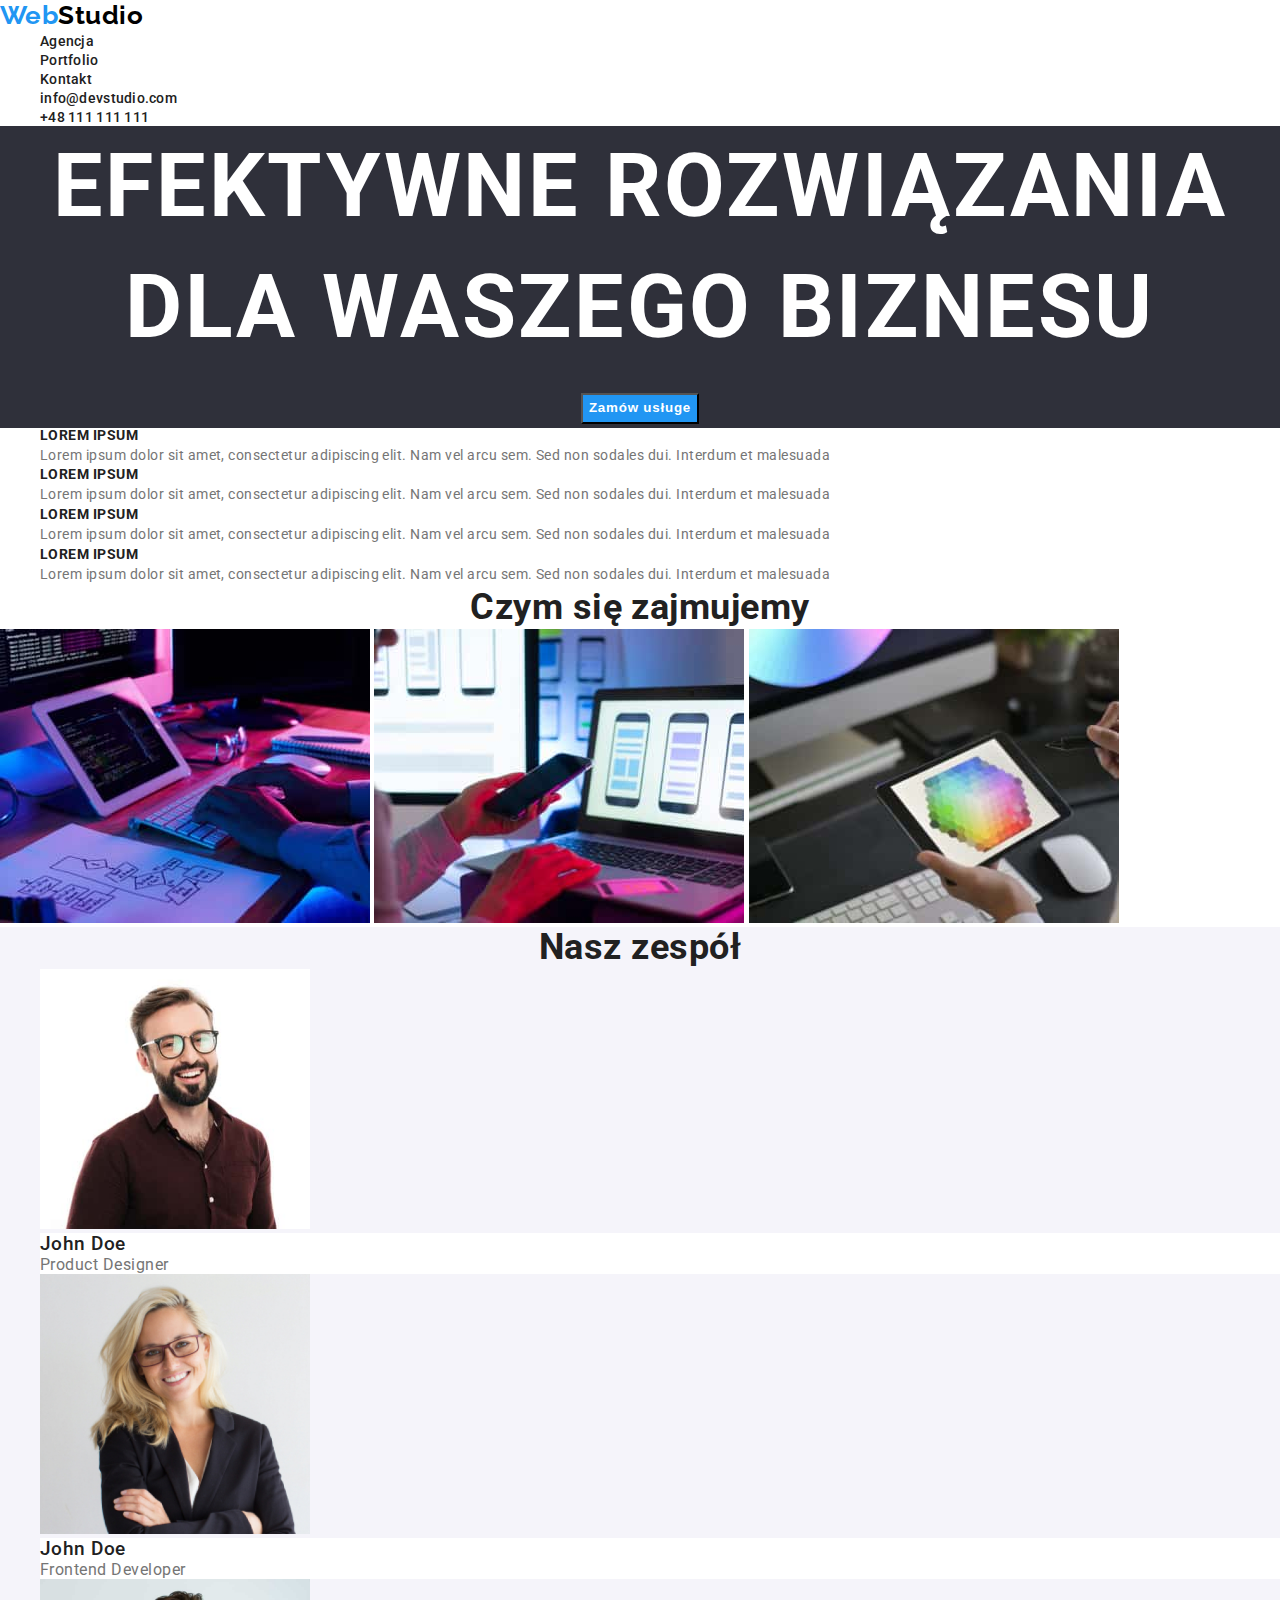
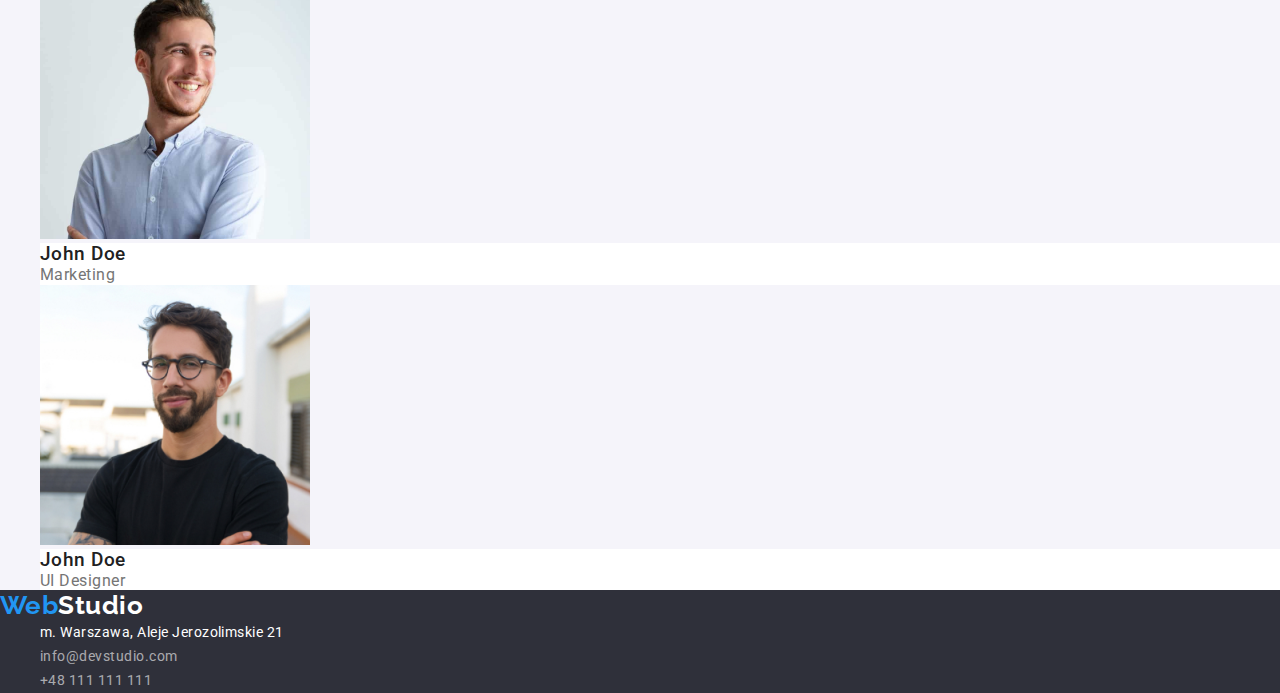
==== index.html @ 0bea3183 "e" ====
<!DOCTYPE html>
<html lang="pl">
  <head>
    <meta charset="UTF-8" />
    <meta http-equiv="X-UA-Compatible" content="IE=edge" />
    <meta name="viewport" content="width=device-width, initial-scale=1.0" />
    <link rel="preconnect" href="https://fonts.googleapis.com" />
    <link rel="preconnect" href="https://fonts.gstatic.com" crossorigin />
    <link
      href="https://fonts.googleapis.com/css2?family=Raleway:wght@700&family=Roboto:wght@400;500;700;900&display=swap"
      rel="stylesheet"
    />
    <link href="./css/styles.css" rel="stylesheet" />
    <title>WebStudio</title>
  </head>
  <body>
    <header>
      <nav>
        <a class="logo" href="./index.html">
          Web<span class="navigation_logo">Studio</span></a
        >
        <ul>
          <li>
            <a class="navigation-secondary" href="./index.html">Agencja</a>
          </li>
          <li>
            <a class="navigation-secondary" href="./portfolio.html"
              >Portfolio</a
            >
          </li>
          <li>
            <a class="navigation-secondary" href="#">Kontakt</a>
          </li>
        </ul>
      </nav>
      <ul>
        <li>
          <a
            class="navigation-secondary nav-sec_color"
            href="mailto:info@devstudio.com"
            >info@devstudio.com
          </a>
        </li>
        <li>
          <a class="navigation-secondary nav-sec_color" href="tel:+48111111111"
            >+48 111 111 111</a
          >
        </li>
      </ul>
    </header>
    <main>
      <section class="main-primary">
        <h1>EFEKTYWNE ROZWIĄZANIA DLA WASZEGO BIZNESU</h1>
        <button class="pointer" type="button">Zamów usługe</button>
      </section>
      <!--lorem-->
      <section>
        <ul>
          <li>
            <h3 class="section_lorem">LOREM IPSUM</h3>
            <p class="sectiom_lorem_p">
              Lorem ipsum dolor sit amet, consectetur adipiscing elit. Nam vel
              arcu sem. Sed non sodales dui. Interdum et malesuada
            </p>
          </li>
          <li>
            <h3 class="section_lorem">LOREM IPSUM</h3>
            <p class="sectiom_lorem_p">
              Lorem ipsum dolor sit amet, consectetur adipiscing elit. Nam vel
              arcu sem. Sed non sodales dui. Interdum et malesuada
            </p>
          </li>
          <li>
            <h3 class="section_lorem">LOREM IPSUM</h3>
            <p class="sectiom_lorem_p">
              Lorem ipsum dolor sit amet, consectetur adipiscing elit. Nam vel
              arcu sem. Sed non sodales dui. Interdum et malesuada
            </p>
          </li>
          <li>
            <h3 class="section_lorem">LOREM IPSUM</h3>
            <p class="sectiom_lorem_p">
              Lorem ipsum dolor sit amet, consectetur adipiscing elit. Nam vel
              arcu sem. Sed non sodales dui. Interdum et malesuada
            </p>
          </li>
        </ul>
      </section>
      <!--zajęcia-->
      <section>
        <h2 class="section_work">Czym się zajmujemy</h2>
        <img
          src="images/img1.jpg"
          alt="praca przy komputerze "
          width="370"
          height="294"
        />
        <img
          src="images/img2.jpg"
          alt="praca na telefonie"
          width="370"
          height="294"
        />
        <img
          src="images/img3.jpg"
          alt="praca na tablecie"
          width="370"
          height="294"
        />
      </section>
      <!--zespół-->
      <section class="our_team">
        <h2 class="team">Nasz zespół</h2>
        <ul>
          <li>
            <figure>
              <img
                class="bg_img"
                src="images/img4.jpg"
                alt="Mężczyzna w okularach i ciemnej koszuli"
                width="270"
                height="260"
              />
              <figcaption>
                <h3 class="name">John Doe</h3>
                <p class="position">Product Designer</p>
              </figcaption>
            </figure>
          </li>
          <li>
            <figure>
              <img
                class="bg_img"
                src="images/img5.jpg"
                alt="Kobieta w okularach w czarnej garsonce"
                width="270"
                height="260"
              />
              <figcaption>
                <h3 class="name">John Doe</h3>
                <p class="position">Frontend Developer</p>
              </figcaption>
            </figure>
          </li>
          <li>
            <figure>
              <img
                class="bg_img"
                src="images/img6.jpg"
                alt="Mężczyzna w jasnej koszuli"
                width="270"
                height="260"
              />
              <figcaption>
                <h3 class="name">John Doe</h3>
                <p class="position">Marketing</p>
              </figcaption>
            </figure>
          </li>
          <li>
            <figure>
              <img
                class="bg_img"
                src="images/img7.jpg"
                alt="Mężczyzna w okularach i ciemnej koszulce"
                width="270"
                height="260"
              />
              <figcaption>
                <h3 class="name">John Doe</h3>
                <p class="position">UI Designer</p>
              </figcaption>
            </figure>
          </li>
        </ul>
      </section>
    </main>
    <footer class="foot">
      <a class="logo" href="./index.htm">
        Web<span class="foot_logo">Studio</span></a
      >
      <address>
        <ul>
          <li class="address">m. Warszawa, Aleje Jerozolimskie 21</li>
          <li>
            <a class="address address_color" href="mailto:info@devstudio.com"
              >info@devstudio.com</a
            >
          </li>
          <li>
            <a class="address address_color" href="tel:+48111111111"
              >+48 111 111 111</a
            >
          </li>
        </ul>
      </address>
    </footer>
  </body>
</html>
---- css/styles.css ----
:root {
  --text-color-light-primary: #ffffff;
  --text-color-light-secondary: #2196f3;
  --text-color-dark-primary: #757575;
  --text-color-dark-secondary: #212121;
  --bg-color-primary: #ffffff;
  --bg-color-light: #2196f3;
  --bg-color-dark: #2f303a;
  --font-primary: "Roboto", sans-seri;
  --font-weight-bold: 700;
  --font-weight-medium: 500;
}
* {
  margin: 0;
}
ul {
  list-style: none;
}
a {
  text-decoration: none;
}
button {
  cursor: pointer;
}
body {
  font-family: var(--font-primary);
  color: var(--text-color-dark-secondary);
  letter-spacing: 0.03em;
}
.logo {
  font-family: "Raleway";
  font-weight: var(--font-weight-bold);
  font-size: 26px;
  line-height: 1.2;
  color: var(--text-color-light-secondary);
}
.navigation_logo {
  color: #000000;
}
.navigation-secondary {
  font-weight: var(--font-weight-medium);
  font-size: 14px;
  line-height: 1.2;
  letter-spacing: 0.02em;
  color: var(--text-color-dark-secondary);
}
.navigation-secondary:hover,
.address:hover {
  color: var(--text-color-light-secondary);
}
.navigation-secondary:focus,
.address:focus {
  color: var(--text-color-light-secondary);
}
.nav-sec_color {
  color: var(--font-weight-medium);
}
.main-primary {
  font-weight: 900;
  font-size: 44px;
  line-height: 1.37;
  text-align: center;
  letter-spacing: 0.06em;
  text-transform: uppercase;
  color: var(--text-color-light-primary);
  background: var(--bg-color-dark);
}
.pointer {
  font-weight: var(--font-weight-bold);
  line-height: 1.87;
  letter-spacing: 0.06em;
  color: var(--text-color-light-primary);
  background: var(--bg-color-light);
}
.section_lorem {
  font-weight: var(--font-weight-bold);
  font-size: 14px;
  line-height: 1.14;
  text-transform: uppercase;
}
.sectiom_lorem_p {
  font-size: 14px;
  line-height: 1.71;
  color: var(--text-color-dark-primary);
}
.section_work,
.team {
  font-weight: var(--font-weight-bold);
  font-size: 36px;
  line-height: 1.16;
  text-align: center;
}
.our_team {
  background: #f5f4fa;
}
.name {
  font-weight: var(--font-weight-medium);
  line-height: 1.19;
  color: var(--text-color-dark-secondary);
}
.bg_img,
.name,
.position {
  background: var(--bg-color-primary);
}
.position {
  line-height: 1.19;
  color: var(--text-color-dark-primary);
}
.foot {
  background: var(--bg-color-dark);
}
.foot_logo {
  color: var(--text-color-light-primary);
}
.address {
  font-size: 14px;
  font-style: normal;
  line-height: 1.71;
  color: var(--text-color-light-primary);
}
.address_color {
  color: rgba(255, 255, 255, 0.6);
}
.projects {
  font-weight: var(--font-weight-bold);
  font-size: 18px;
  line-height: 2;
  letter-spacing: 0.06em;
}
.projects_name {
  line-height: 1.88;
  color: var(--text-color-dark-primary);
}
.all-button {
  font-weight: var(--font-weight-medium);
  line-height: 1.62;
  text-align: center;
  background: #f5f4fa;
  color: var(--text-color-dark-secondary);
}
.all-button:focus {
  color: var(--text-color-light-primary);
  background: var(--bg-color-light);
}
.all-button:hover {
  color: var(--text-color-light-primary);
  background: var(--bg-color-light);
}
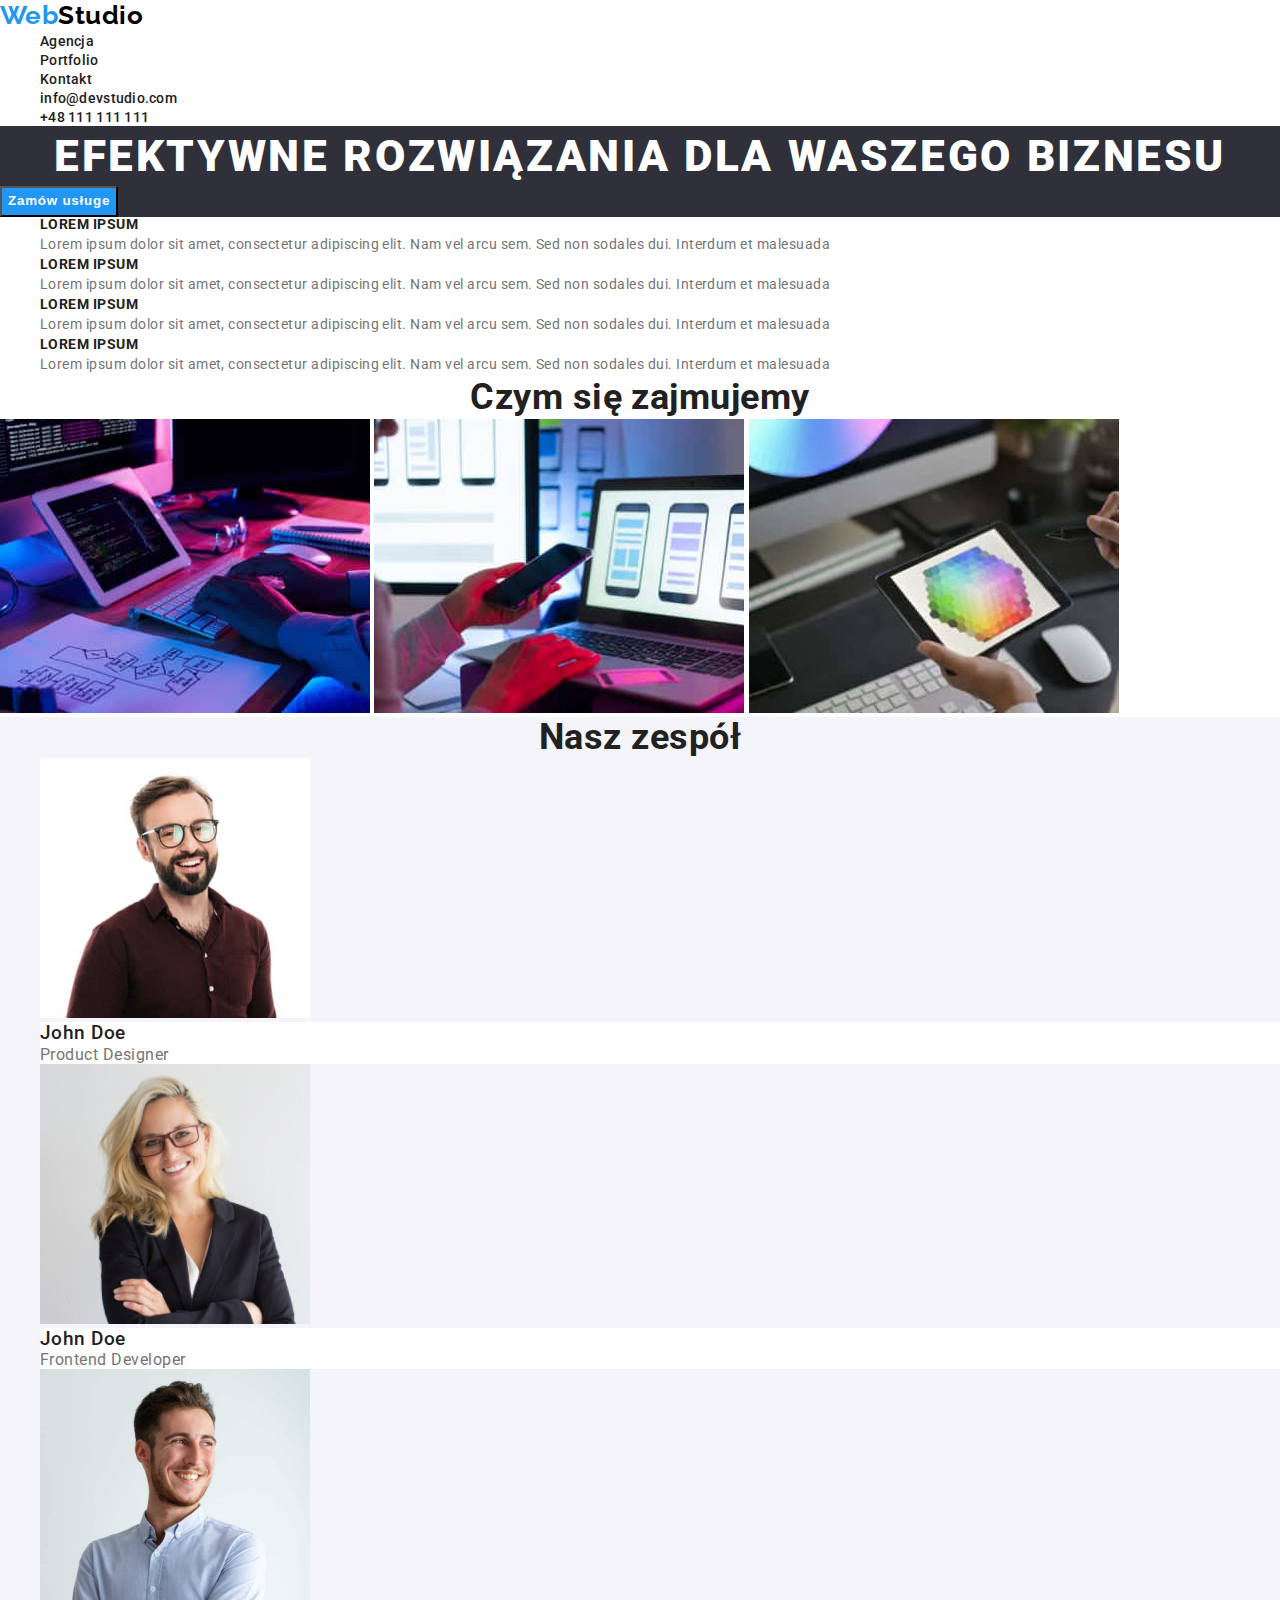
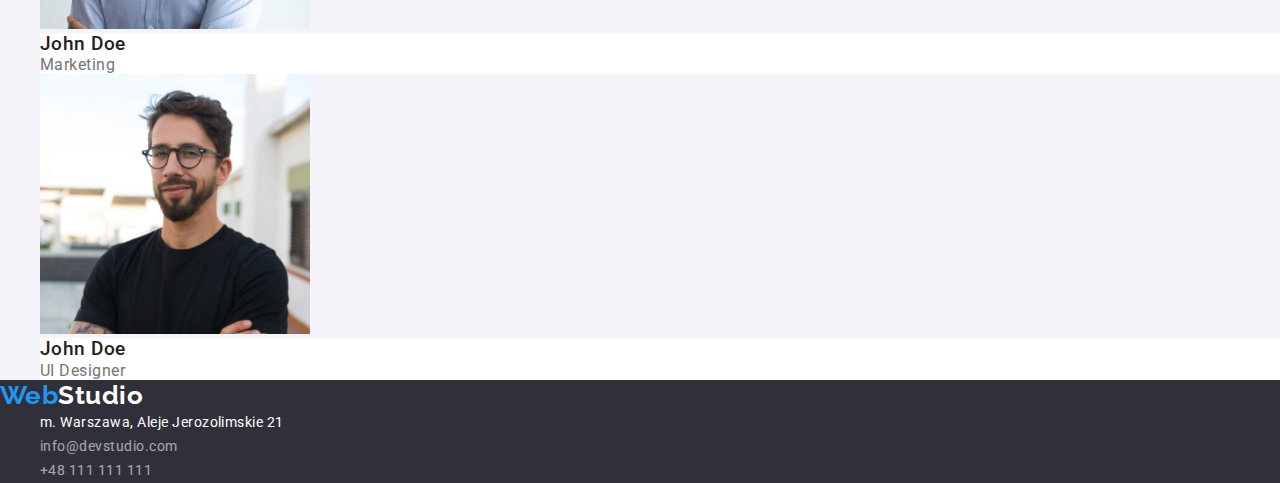
==== commit 4713b8b5: "correction css" ====
--- a/index.html
+++ b/index.html
@@ -9,6 +9,13 @@
     <link
       href="https://fonts.googleapis.com/css2?family=Raleway:wght@700&family=Roboto:wght@400;500;700;900&display=swap"
       rel="stylesheet"
+    />
+    <link
+      rel="stylesheet"
+      href="https://cdnjs.cloudflare.com/ajax/libs/modern-normalize/1.1.0/modern-normalize.min.css"
+      integrity="sha512-wpPYUAdjBVSE4KJnH1VR1HeZfpl1ub8YT/NKx4PuQ5NmX2tKuGu6U/JRp5y+Y8XG2tV+wKQpNHVUX03MfMFn9Q=="
+      crossorigin="anonymous"
+      referrerpolicy="no-referrer"
     />
     <link href="./css/styles.css" rel="stylesheet" />
     <title>WebStudio</title>
@@ -49,9 +56,9 @@
       </ul>
     </header>
     <main>
-      <section class="main-primary">
-        <h1>EFEKTYWNE ROZWIĄZANIA DLA WASZEGO BIZNESU</h1>
-        <button class="pointer" type="button">Zamów usługe</button>
+      <section class="main-section">
+        <h1 class="main-primary">EFEKTYWNE ROZWIĄZANIA DLA WASZEGO BIZNESU</h1>
+        <button class="button-primary" type="button">Zamów usługe</button>
       </section>
       <!--lorem-->
       <section>
--- a/css/styles.css
+++ b/css/styles.css
@@ -55,6 +55,9 @@
 .nav-sec_color {
   color: var(--font-weight-medium);
 }
+.main-section {
+  background: var(--bg-color-dark);
+}
 .main-primary {
   font-weight: 900;
   font-size: 44px;
@@ -63,9 +66,8 @@
   letter-spacing: 0.06em;
   text-transform: uppercase;
   color: var(--text-color-light-primary);
-  background: var(--bg-color-dark);
 }
-.pointer {
+.button-primary {
   font-weight: var(--font-weight-bold);
   line-height: 1.87;
   letter-spacing: 0.06em;
@@ -132,18 +134,20 @@
   line-height: 1.88;
   color: var(--text-color-dark-primary);
 }
-.all-button {
+.button-secondary {
   font-weight: var(--font-weight-medium);
   line-height: 1.62;
   text-align: center;
   background: #f5f4fa;
   color: var(--text-color-dark-secondary);
 }
-.all-button:focus {
+.button-primary:focus,
+.button-secondary:focus {
   color: var(--text-color-light-primary);
   background: var(--bg-color-light);
 }
-.all-button:hover {
+.button-primary:hover,
+.button-secondary:hover {
   color: var(--text-color-light-primary);
   background: var(--bg-color-light);
 }
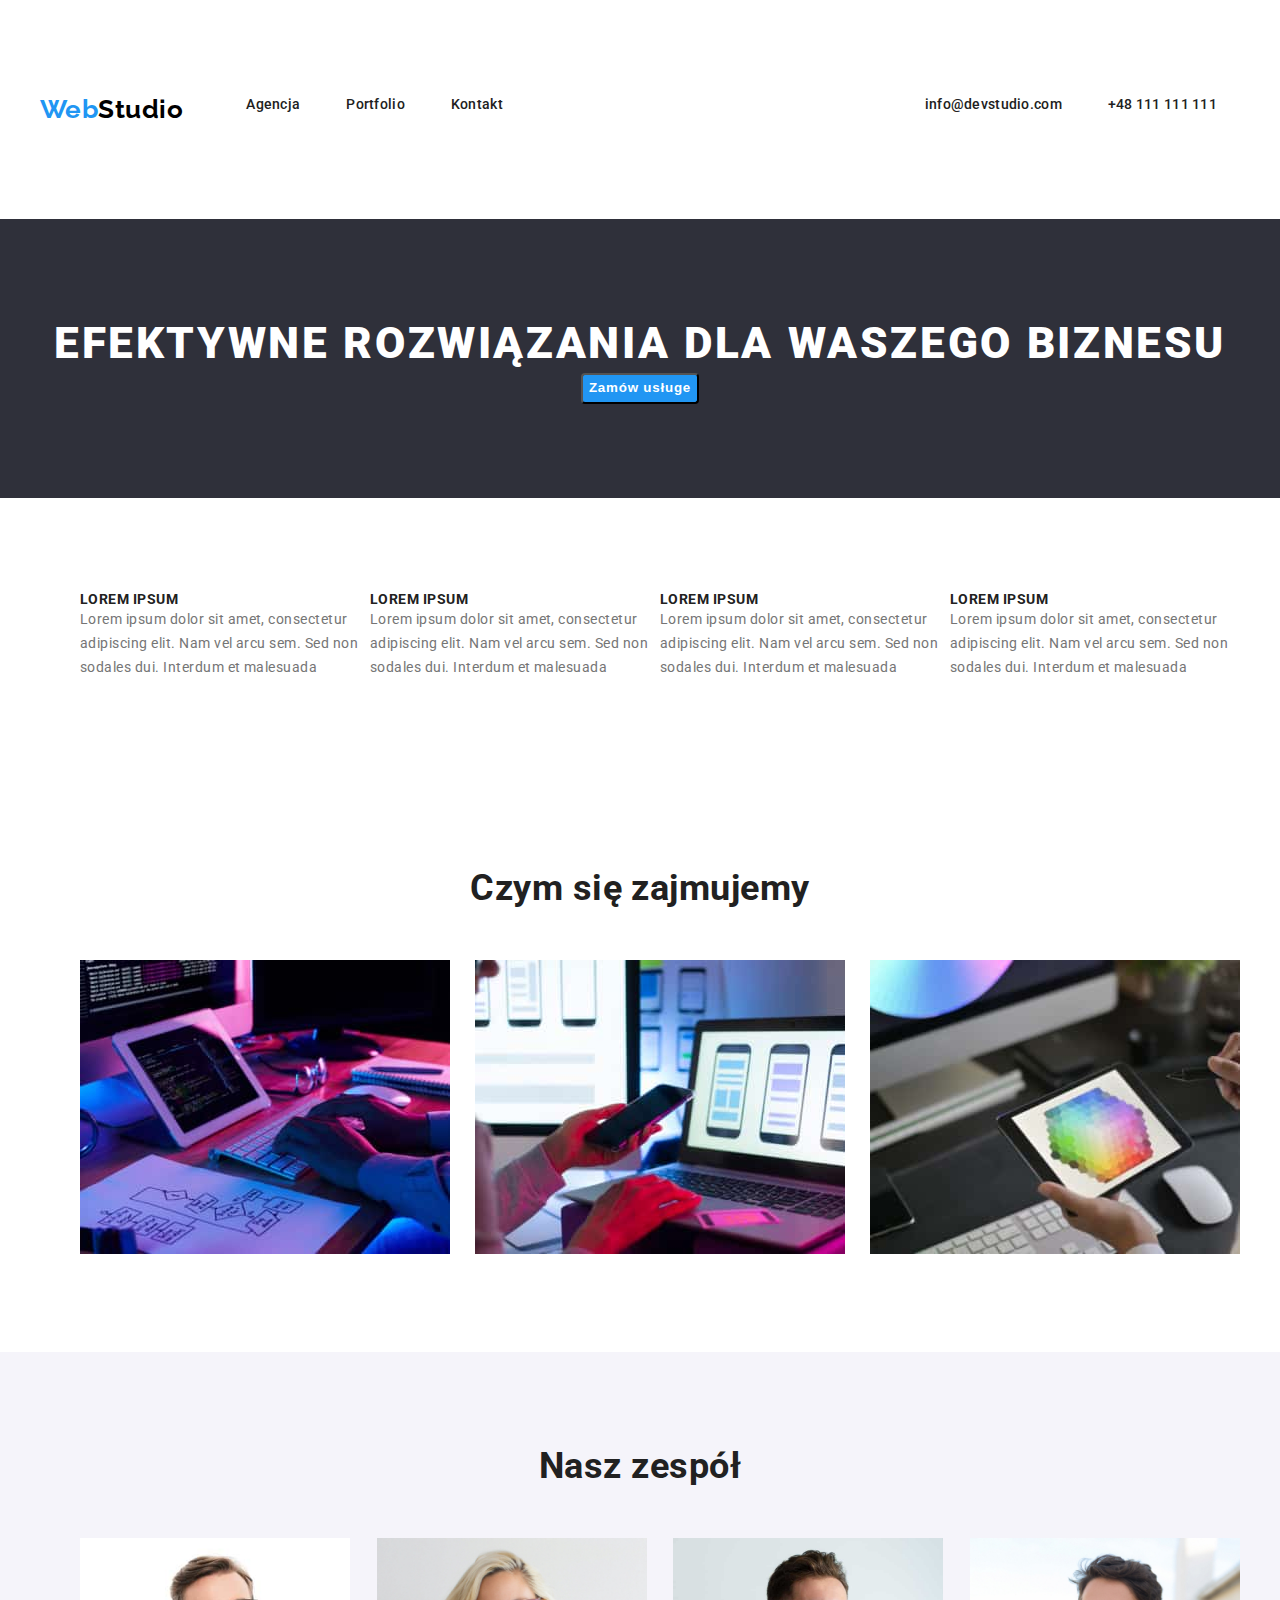
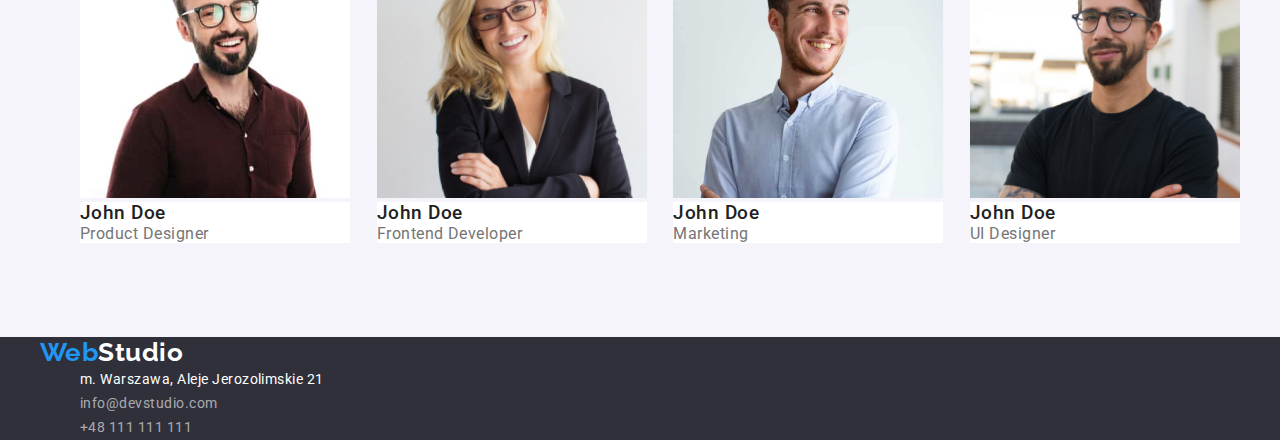
==== commit 39f173d9: "add new class" ====
--- a/index.html
+++ b/index.html
@@ -22,185 +22,211 @@
   </head>
   <body>
     <header>
-      <nav>
-        <a class="logo" href="./index.html">
-          Web<span class="navigation_logo">Studio</span></a
-        >
-        <ul>
-          <li>
-            <a class="navigation-secondary" href="./index.html">Agencja</a>
-          </li>
-          <li>
-            <a class="navigation-secondary" href="./portfolio.html"
-              >Portfolio</a
+      <section class="section">
+        <div class="container horizontally">
+          <nav class="horizontally">
+            <a class="logo" href="./index.html">
+              Web<span class="navigation_logo">Studio</span></a
             >
-          </li>
-          <li>
-            <a class="navigation-secondary" href="#">Kontakt</a>
-          </li>
-        </ul>
-      </nav>
-      <ul>
-        <li>
-          <a
-            class="navigation-secondary nav-sec_color"
-            href="mailto:info@devstudio.com"
-            >info@devstudio.com
-          </a>
-        </li>
-        <li>
-          <a class="navigation-secondary nav-sec_color" href="tel:+48111111111"
-            >+48 111 111 111</a
-          >
-        </li>
-      </ul>
+            <ul class="horizontally">
+              <li>
+                <a class="navigation-secondary" href="./index.html">Agencja</a>
+              </li>
+              <li>
+                <a class="navigation-secondary" href="./portfolio.html"
+                  >Portfolio</a
+                >
+              </li>
+              <li>
+                <a class="navigation-secondary" href="#">Kontakt</a>
+              </li>
+            </ul>
+          </nav>
+          <ul class="horizontally">
+            <li>
+              <a
+                class="navigation-secondary nav-sec_color"
+                href="mailto:info@devstudio.com"
+                >info@devstudio.com
+              </a>
+            </li>
+            <li>
+              <a
+                class="navigation-secondary nav-sec_color"
+                href="tel:+48111111111"
+                >+48 111 111 111</a
+              >
+            </li>
+          </ul>
+        </div>
+      </section>
     </header>
     <main>
-      <section class="main-section">
-        <h1 class="main-primary">EFEKTYWNE ROZWIĄZANIA DLA WASZEGO BIZNESU</h1>
-        <button class="button-primary" type="button">Zamów usługe</button>
+      <section class="main-section section">
+        <div class="container button-h1">
+          <h1 class="main-primary">
+            EFEKTYWNE ROZWIĄZANIA DLA WASZEGO BIZNESU
+          </h1>
+          <button class="button-primary" type="button">Zamów usługe</button>
+        </div>
       </section>
       <!--lorem-->
-      <section>
-        <ul>
-          <li>
-            <h3 class="section_lorem">LOREM IPSUM</h3>
-            <p class="sectiom_lorem_p">
-              Lorem ipsum dolor sit amet, consectetur adipiscing elit. Nam vel
-              arcu sem. Sed non sodales dui. Interdum et malesuada
-            </p>
-          </li>
-          <li>
-            <h3 class="section_lorem">LOREM IPSUM</h3>
-            <p class="sectiom_lorem_p">
-              Lorem ipsum dolor sit amet, consectetur adipiscing elit. Nam vel
-              arcu sem. Sed non sodales dui. Interdum et malesuada
-            </p>
-          </li>
-          <li>
-            <h3 class="section_lorem">LOREM IPSUM</h3>
-            <p class="sectiom_lorem_p">
-              Lorem ipsum dolor sit amet, consectetur adipiscing elit. Nam vel
-              arcu sem. Sed non sodales dui. Interdum et malesuada
-            </p>
-          </li>
-          <li>
-            <h3 class="section_lorem">LOREM IPSUM</h3>
-            <p class="sectiom_lorem_p">
-              Lorem ipsum dolor sit amet, consectetur adipiscing elit. Nam vel
-              arcu sem. Sed non sodales dui. Interdum et malesuada
-            </p>
-          </li>
-        </ul>
+      <section class="section">
+        <div class="container">
+          <ul class="horizontally">
+            <li>
+              <h3 class="section_lorem">LOREM IPSUM</h3>
+              <p class="sectiom_lorem_p">
+                Lorem ipsum dolor sit amet, consectetur adipiscing elit. Nam vel
+                arcu sem. Sed non sodales dui. Interdum et malesuada
+              </p>
+            </li>
+            <li>
+              <h3 class="section_lorem">LOREM IPSUM</h3>
+              <p class="sectiom_lorem_p">
+                Lorem ipsum dolor sit amet, consectetur adipiscing elit. Nam vel
+                arcu sem. Sed non sodales dui. Interdum et malesuada
+              </p>
+            </li>
+            <li>
+              <h3 class="section_lorem">LOREM IPSUM</h3>
+              <p class="sectiom_lorem_p">
+                Lorem ipsum dolor sit amet, consectetur adipiscing elit. Nam vel
+                arcu sem. Sed non sodales dui. Interdum et malesuada
+              </p>
+            </li>
+            <li>
+              <h3 class="section_lorem">LOREM IPSUM</h3>
+              <p class="sectiom_lorem_p">
+                Lorem ipsum dolor sit amet, consectetur adipiscing elit. Nam vel
+                arcu sem. Sed non sodales dui. Interdum et malesuada
+              </p>
+            </li>
+          </ul>
+        </div>
       </section>
       <!--zajęcia-->
-      <section>
-        <h2 class="section_work">Czym się zajmujemy</h2>
-        <img
-          src="images/img1.jpg"
-          alt="praca przy komputerze "
-          width="370"
-          height="294"
-        />
-        <img
-          src="images/img2.jpg"
-          alt="praca na telefonie"
-          width="370"
-          height="294"
-        />
-        <img
-          src="images/img3.jpg"
-          alt="praca na tablecie"
-          width="370"
-          height="294"
-        />
+      <section class="section">
+        <div class="container">
+          <h2 class="section_work">Czym się zajmujemy</h2>
+          <ul class="image">
+            <li>
+              <img
+                src="images/img1.jpg"
+                alt="praca przy komputerze "
+                width="370"
+                height="294"
+              />
+            </li>
+            <li>
+              <img
+                src="images/img2.jpg"
+                alt="praca na telefonie"
+                width="370"
+                height="294"
+              />
+            </li>
+            <li>
+              <img
+                src="images/img3.jpg"
+                alt="praca na tablecie"
+                width="370"
+                height="294"
+              />
+            </li>
+          </ul>
+        </div>
       </section>
       <!--zespół-->
-      <section class="our_team">
-        <h2 class="team">Nasz zespół</h2>
-        <ul>
-          <li>
-            <figure>
-              <img
-                class="bg_img"
-                src="images/img4.jpg"
-                alt="Mężczyzna w okularach i ciemnej koszuli"
-                width="270"
-                height="260"
-              />
-              <figcaption>
-                <h3 class="name">John Doe</h3>
-                <p class="position">Product Designer</p>
-              </figcaption>
-            </figure>
-          </li>
-          <li>
-            <figure>
-              <img
-                class="bg_img"
-                src="images/img5.jpg"
-                alt="Kobieta w okularach w czarnej garsonce"
-                width="270"
-                height="260"
-              />
-              <figcaption>
-                <h3 class="name">John Doe</h3>
-                <p class="position">Frontend Developer</p>
-              </figcaption>
-            </figure>
-          </li>
-          <li>
-            <figure>
-              <img
-                class="bg_img"
-                src="images/img6.jpg"
-                alt="Mężczyzna w jasnej koszuli"
-                width="270"
-                height="260"
-              />
-              <figcaption>
-                <h3 class="name">John Doe</h3>
-                <p class="position">Marketing</p>
-              </figcaption>
-            </figure>
-          </li>
-          <li>
-            <figure>
-              <img
-                class="bg_img"
-                src="images/img7.jpg"
-                alt="Mężczyzna w okularach i ciemnej koszulce"
-                width="270"
-                height="260"
-              />
-              <figcaption>
-                <h3 class="name">John Doe</h3>
-                <p class="position">UI Designer</p>
-              </figcaption>
-            </figure>
-          </li>
-        </ul>
+      <section class="our_team section">
+        <div class="container">
+          <h2 class="team">Nasz zespół</h2>
+          <ul class="image">
+            <li>
+              <figure>
+                <img
+                  class="bg_img"
+                  src="images/img4.jpg"
+                  alt="Mężczyzna w okularach i ciemnej koszuli"
+                  width="270"
+                  height="260"
+                />
+                <figcaption>
+                  <h3 class="name">John Doe</h3>
+                  <p class="position">Product Designer</p>
+                </figcaption>
+              </figure>
+            </li>
+            <li>
+              <figure>
+                <img
+                  class="bg_img"
+                  src="images/img5.jpg"
+                  alt="Kobieta w okularach w czarnej garsonce"
+                  width="270"
+                  height="260"
+                />
+                <figcaption>
+                  <h3 class="name">John Doe</h3>
+                  <p class="position">Frontend Developer</p>
+                </figcaption>
+              </figure>
+            </li>
+            <li>
+              <figure>
+                <img
+                  class="bg_img"
+                  src="images/img6.jpg"
+                  alt="Mężczyzna w jasnej koszuli"
+                  width="270"
+                  height="260"
+                />
+                <figcaption>
+                  <h3 class="name">John Doe</h3>
+                  <p class="position">Marketing</p>
+                </figcaption>
+              </figure>
+            </li>
+            <li>
+              <figure>
+                <img
+                  class="bg_img"
+                  src="images/img7.jpg"
+                  alt="Mężczyzna w okularach i ciemnej koszulce"
+                  width="270"
+                  height="260"
+                />
+                <figcaption>
+                  <h3 class="name">John Doe</h3>
+                  <p class="position">UI Designer</p>
+                </figcaption>
+              </figure>
+            </li>
+          </ul>
+        </div>
       </section>
     </main>
     <footer class="foot">
-      <a class="logo" href="./index.htm">
-        Web<span class="foot_logo">Studio</span></a
-      >
-      <address>
-        <ul>
-          <li class="address">m. Warszawa, Aleje Jerozolimskie 21</li>
-          <li>
-            <a class="address address_color" href="mailto:info@devstudio.com"
-              >info@devstudio.com</a
-            >
-          </li>
-          <li>
-            <a class="address address_color" href="tel:+48111111111"
-              >+48 111 111 111</a
-            >
-          </li>
-        </ul>
-      </address>
+      <div class="container">
+        <a class="logo" href="./index.htm">
+          Web<span class="foot_logo">Studio</span></a
+        >
+        <address class="container">
+          <ul class="column">
+            <li class="address">m. Warszawa, Aleje Jerozolimskie 21</li>
+            <li>
+              <a class="address address_color" href="mailto:info@devstudio.com"
+                >info@devstudio.com</a
+              >
+            </li>
+            <li>
+              <a class="address address_color" href="tel:+48111111111"
+                >+48 111 111 111</a
+              >
+            </li>
+          </ul>
+        </address>
+      </div>
     </footer>
   </body>
 </html>
--- a/css/styles.css
+++ b/css/styles.css
@@ -12,6 +12,7 @@
 }
 * {
   margin: 0;
+  box-sizing: border-box;
 }
 ul {
   list-style: none;
@@ -22,10 +23,32 @@
 button {
   cursor: pointer;
 }
+.border {
+  border: 1px solid #ececec;
+}
+.section {
+  padding: 94px 0;
+}
+.container {
+  max-width: 1200px;
+  width: 100%;
+  margin: 0 auto;
+}
 body {
   font-family: var(--font-primary);
   color: var(--text-color-dark-secondary);
   letter-spacing: 0.03em;
+}
+.horizontally {
+  display: flex;
+  justify-content: space-between;
+}
+.horizontally-secondary {
+  display: flex;
+  justify-content: center;
+  margin-left: 4px;
+  margin-right: 4px;
+  margin-bottom: 50px;
 }
 .logo {
   font-family: "Raleway";
@@ -43,6 +66,8 @@
   line-height: 1.2;
   letter-spacing: 0.02em;
   color: var(--text-color-dark-secondary);
+  margin-left: 23px;
+  margin-right: 23px;
 }
 .navigation-secondary:hover,
 .address:hover {
@@ -57,6 +82,10 @@
 }
 .main-section {
   background: var(--bg-color-dark);
+}
+.button-h1 {
+  display: flex;
+  flex-direction: column;
 }
 .main-primary {
   font-weight: 900;
@@ -71,8 +100,11 @@
   font-weight: var(--font-weight-bold);
   line-height: 1.87;
   letter-spacing: 0.06em;
+  text-align: center;
   color: var(--text-color-light-primary);
   background: var(--bg-color-light);
+  margin: 0 auto;
+  border-radius: 4px;
 }
 .section_lorem {
   font-weight: var(--font-weight-bold);
@@ -91,6 +123,13 @@
   font-size: 36px;
   line-height: 1.16;
   text-align: center;
+  box-sizing: border-box;
+  margin-bottom: 50px;
+}
+.image {
+  display: flex;
+  flex-wrap: nowrap;
+  justify-content: space-between;
 }
 .our_team {
   background: #f5f4fa;
@@ -115,6 +154,10 @@
 .foot_logo {
   color: var(--text-color-light-primary);
 }
+.column {
+  display: flex;
+  flex-direction: column;
+}
 .address {
   font-size: 14px;
   font-style: normal;
@@ -140,6 +183,7 @@
   text-align: center;
   background: #f5f4fa;
   color: var(--text-color-dark-secondary);
+  border-radius: 4px;
 }
 .button-primary:focus,
 .button-secondary:focus {
@@ -151,3 +195,14 @@
   color: var(--text-color-light-primary);
   background: var(--bg-color-light);
 }
+.image-wrap {
+  display: flex;
+  flex-wrap: wrap;
+  justify-content: space-between;
+}
+
+.image-figure {
+  display: flex;
+  flex-direction: column;
+  border: 1px solid #eeeeee;
+}
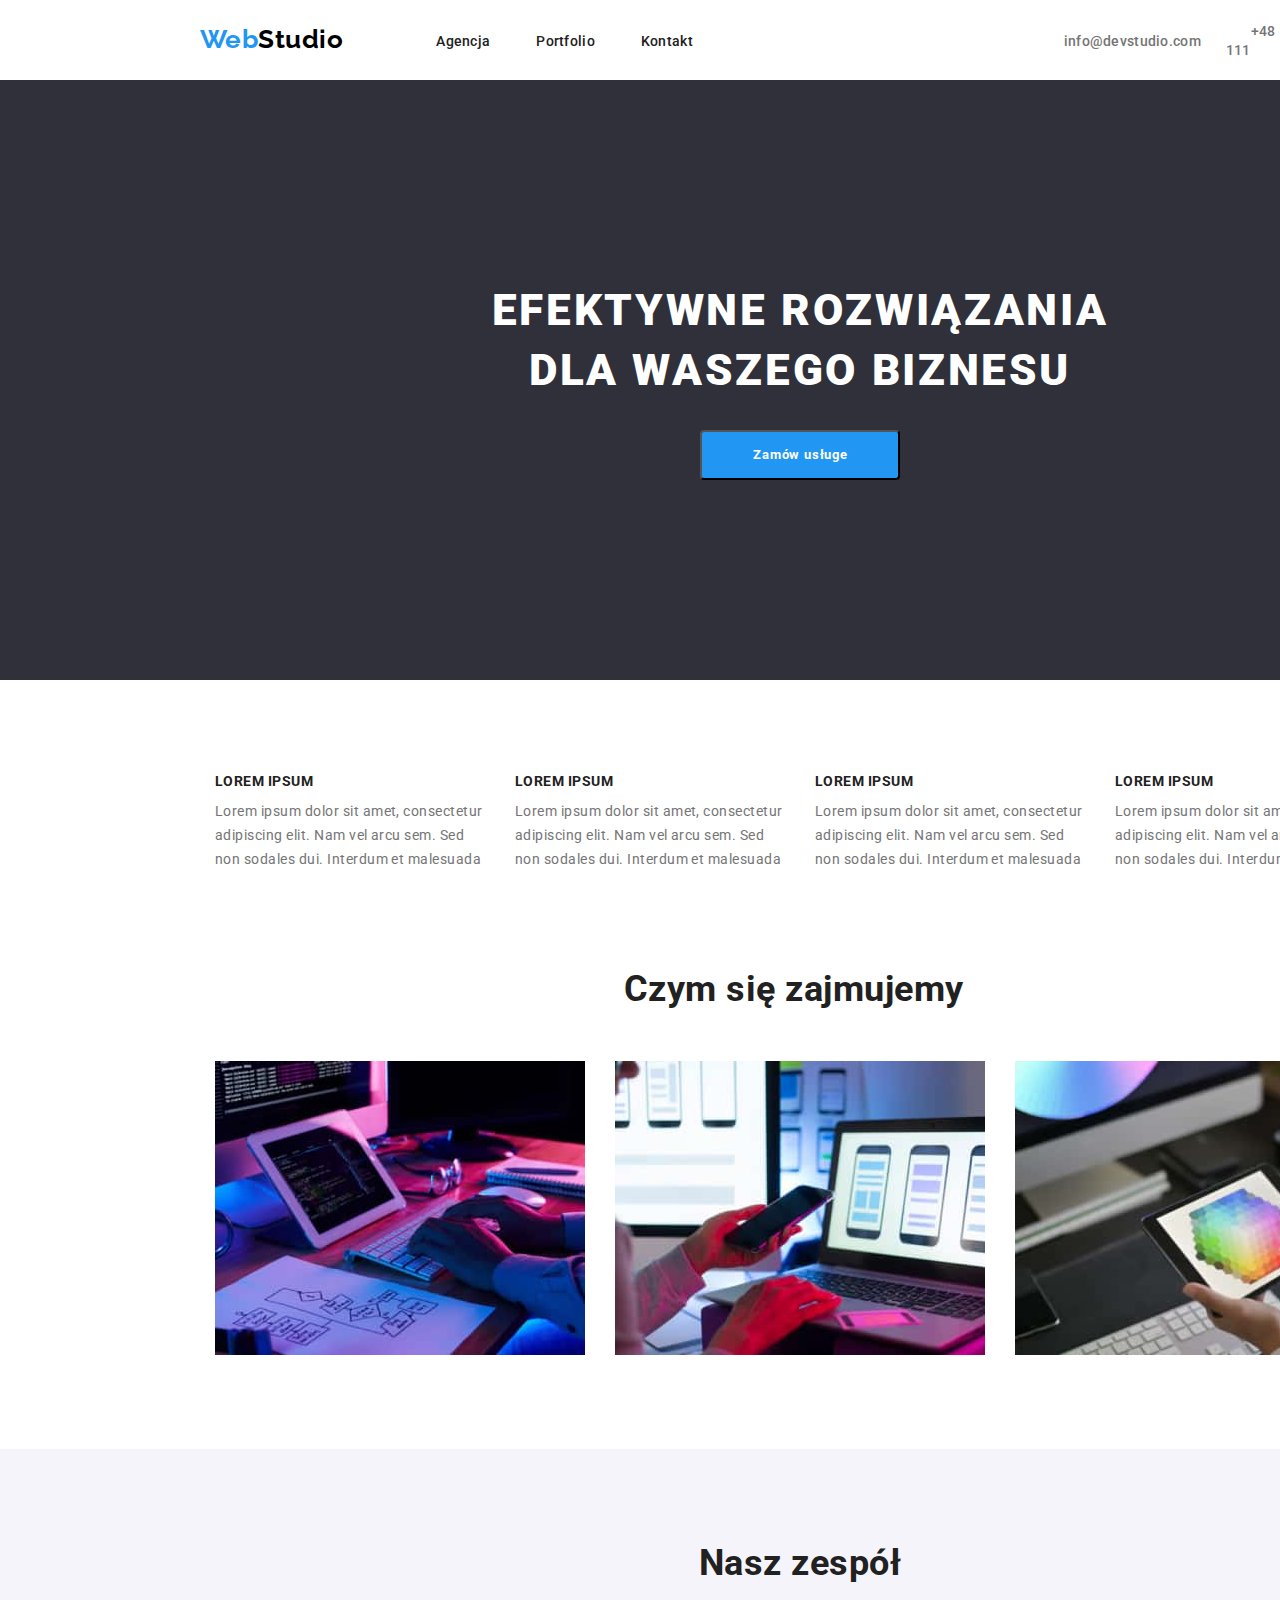
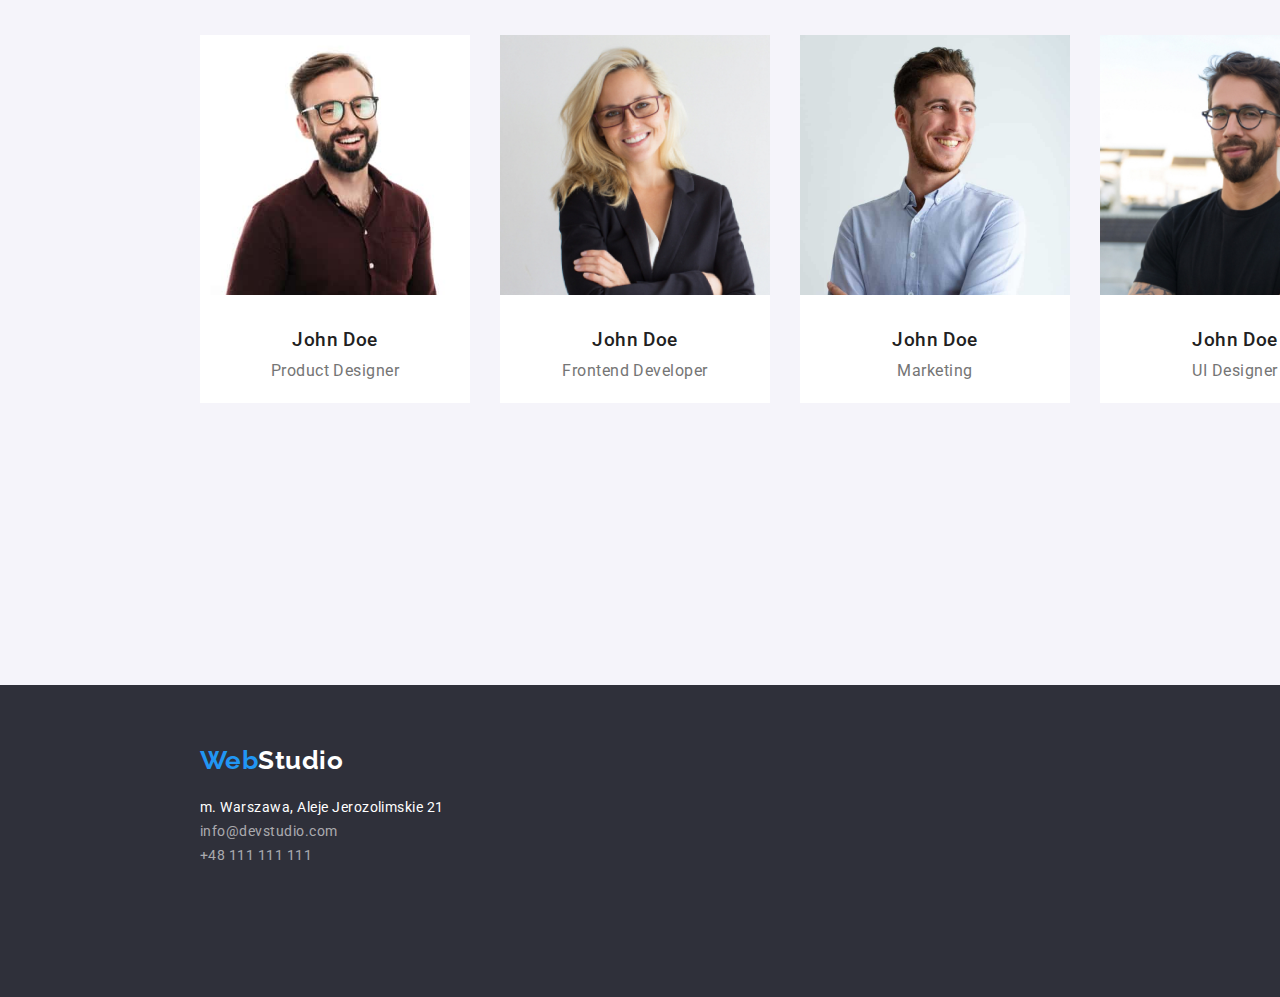
==== commit 662520aa: "fixes css and html" ====
--- a/index.html
+++ b/index.html
@@ -21,11 +21,11 @@
     <title>WebStudio</title>
   </head>
   <body>
-    <header>
-      <section class="section">
+    <header class="head">
+      <section class="horizontally">
         <div class="container horizontally">
           <nav class="horizontally">
-            <a class="logo" href="./index.html">
+            <a class="logo logo_head" href="./index.html">
               Web<span class="navigation_logo">Studio</span></a
             >
             <ul class="horizontally">
@@ -45,14 +45,14 @@
           <ul class="horizontally">
             <li>
               <a
-                class="navigation-secondary nav-sec_color"
+                class="navigation-secondary nav-sec_color marg-primary"
                 href="mailto:info@devstudio.com"
                 >info@devstudio.com
               </a>
             </li>
             <li>
               <a
-                class="navigation-secondary nav-sec_color"
+                class="navigation-secondary nav-sec_color marg-secondary"
                 href="tel:+48111111111"
                 >+48 111 111 111</a
               >
@@ -62,54 +62,49 @@
       </section>
     </header>
     <main>
-      <section class="main-section section">
-        <div class="container button-h1">
+      <section class="main-section">
+        <div class="button-h1 container">
           <h1 class="main-primary">
             EFEKTYWNE ROZWIĄZANIA DLA WASZEGO BIZNESU
           </h1>
           <button class="button-primary" type="button">Zamów usługe</button>
         </div>
       </section>
-      <!--lorem-->
+      <!--lorem i zajęcia-->
       <section class="section">
-        <div class="container">
-          <ul class="horizontally">
-            <li>
-              <h3 class="section_lorem">LOREM IPSUM</h3>
-              <p class="sectiom_lorem_p">
-                Lorem ipsum dolor sit amet, consectetur adipiscing elit. Nam vel
-                arcu sem. Sed non sodales dui. Interdum et malesuada
-              </p>
-            </li>
-            <li>
-              <h3 class="section_lorem">LOREM IPSUM</h3>
-              <p class="sectiom_lorem_p">
-                Lorem ipsum dolor sit amet, consectetur adipiscing elit. Nam vel
-                arcu sem. Sed non sodales dui. Interdum et malesuada
-              </p>
-            </li>
-            <li>
-              <h3 class="section_lorem">LOREM IPSUM</h3>
-              <p class="sectiom_lorem_p">
-                Lorem ipsum dolor sit amet, consectetur adipiscing elit. Nam vel
-                arcu sem. Sed non sodales dui. Interdum et malesuada
-              </p>
-            </li>
-            <li>
-              <h3 class="section_lorem">LOREM IPSUM</h3>
-              <p class="sectiom_lorem_p">
-                Lorem ipsum dolor sit amet, consectetur adipiscing elit. Nam vel
-                arcu sem. Sed non sodales dui. Interdum et malesuada
-              </p>
-            </li>
-          </ul>
-        </div>
-      </section>
-      <!--zajęcia-->
-      <section class="section">
-        <div class="container">
+        <div>
+          <ul class="horizontally-primary">
+            <li class="marg-lorem-primary">
+              <h3 class="section_lorem">LOREM IPSUM</h3>
+              <p class="sectiom_lorem_p">
+                Lorem ipsum dolor sit amet, consectetur adipiscing elit. Nam vel
+                arcu sem. Sed non sodales dui. Interdum et malesuada
+              </p>
+            </li>
+            <li class="marg-lorem">
+              <h3 class="section_lorem">LOREM IPSUM</h3>
+              <p class="sectiom_lorem_p">
+                Lorem ipsum dolor sit amet, consectetur adipiscing elit. Nam vel
+                arcu sem. Sed non sodales dui. Interdum et malesuada
+              </p>
+            </li>
+            <li class="marg-lorem">
+              <h3 class="section_lorem">LOREM IPSUM</h3>
+              <p class="sectiom_lorem_p">
+                Lorem ipsum dolor sit amet, consectetur adipiscing elit. Nam vel
+                arcu sem. Sed non sodales dui. Interdum et malesuada
+              </p>
+            </li>
+            <li class="marg-lorem-secondary">
+              <h3 class="section_lorem">LOREM IPSUM</h3>
+              <p class="sectiom_lorem_p">
+                Lorem ipsum dolor sit amet, consectetur adipiscing elit. Nam vel
+                arcu sem. Sed non sodales dui. Interdum et malesuada
+              </p>
+            </li>
+          </ul>
           <h2 class="section_work">Czym się zajmujemy</h2>
-          <ul class="image">
+          <ul class="image im-marg">
             <li>
               <img
                 src="images/img1.jpg"
@@ -120,6 +115,7 @@
             </li>
             <li>
               <img
+                class="image-marg"
                 src="images/img2.jpg"
                 alt="praca na telefonie"
                 width="370"
@@ -138,14 +134,13 @@
         </div>
       </section>
       <!--zespół-->
-      <section class="our_team section">
+      <section class="our_team section section">
         <div class="container">
           <h2 class="team">Nasz zespół</h2>
           <ul class="image">
             <li>
-              <figure>
-                <img
-                  class="bg_img"
+              <figure class="team-image">
+                <img
                   src="images/img4.jpg"
                   alt="Mężczyzna w okularach i ciemnej koszuli"
                   width="270"
@@ -158,9 +153,8 @@
               </figure>
             </li>
             <li>
-              <figure>
-                <img
-                  class="bg_img"
+              <figure class="team-image">
+                <img
                   src="images/img5.jpg"
                   alt="Kobieta w okularach w czarnej garsonce"
                   width="270"
@@ -173,9 +167,8 @@
               </figure>
             </li>
             <li>
-              <figure>
-                <img
-                  class="bg_img"
+              <figure class="team-image">
+                <img
                   src="images/img6.jpg"
                   alt="Mężczyzna w jasnej koszuli"
                   width="270"
@@ -188,9 +181,8 @@
               </figure>
             </li>
             <li>
-              <figure>
-                <img
-                  class="bg_img"
+              <figure class="team-image">
+                <img
                   src="images/img7.jpg"
                   alt="Mężczyzna w okularach i ciemnej koszulce"
                   width="270"
@@ -211,7 +203,7 @@
         <a class="logo" href="./index.htm">
           Web<span class="foot_logo">Studio</span></a
         >
-        <address class="container">
+        <address>
           <ul class="column">
             <li class="address">m. Warszawa, Aleje Jerozolimskie 21</li>
             <li>
--- a/css/styles.css
+++ b/css/styles.css
@@ -7,12 +7,11 @@
   --bg-color-light: #2196f3;
   --bg-color-dark: #2f303a;
   --font-primary: "Roboto", sans-seri;
-  --font-weight-bold: 700;
-  --font-weight-medium: 500;
+  --font-secondary: "Raleway";
 }
 * {
-  margin: 0;
-  box-sizing: border-box;
+  margin: 0px;
+  padding: 0px;
 }
 ul {
   list-style: none;
@@ -26,6 +25,7 @@
 .border {
   border: 1px solid #ececec;
 }
+
 .section {
   padding: 94px 0;
 }
@@ -39,35 +39,63 @@
   color: var(--text-color-dark-secondary);
   letter-spacing: 0.03em;
 }
+.head {
+  width: 1600px;
+  height: 80px;
+}
+.border {
+  width: 1600px;
+  height: 80px;
+}
 .horizontally {
   display: flex;
-  justify-content: space-between;
+  align-items: center;
+}
+.horizontally-primary {
+  display: flex;
+  width: 1170px;
+  height: 101px;
+  margin-left: 215px;
 }
 .horizontally-secondary {
   display: flex;
   justify-content: center;
-  margin-left: 4px;
-  margin-right: 4px;
+  column-gap: 8px;
   margin-bottom: 50px;
 }
 .logo {
-  font-family: "Raleway";
-  font-weight: var(--font-weight-bold);
+  font-family: var(--font-secondary);
+  font-weight: 700;
   font-size: 26px;
   line-height: 1.2;
   color: var(--text-color-light-secondary);
 }
+.logo_head {
+  margin-top: 24px;
+  margin-bottom: 25px;
+  margin-right: 93px;
+}
 .navigation_logo {
   color: #000000;
 }
 .navigation-secondary {
-  font-weight: var(--font-weight-medium);
+  font-weight: 500;
   font-size: 14px;
   line-height: 1.2;
   letter-spacing: 0.02em;
   color: var(--text-color-dark-secondary);
-  margin-left: 23px;
-  margin-right: 23px;
+  margin-top: 32px;
+  margin-bottom: 32px;
+  margin-right: 46px;
+}
+
+.marg-primary {
+  margin-left: 325px;
+  margin-right: 25px;
+}
+.marg-secondary {
+  margin-left: 25px;
+  margin-right: 227px;
 }
 .navigation-secondary:hover,
 .address:hover {
@@ -78,85 +106,127 @@
   color: var(--text-color-light-secondary);
 }
 .nav-sec_color {
-  color: var(--font-weight-medium);
+  color: var(--text-color-dark-primary);
 }
 .main-section {
   background: var(--bg-color-dark);
+  width: 1600px;
+  height: 600px;
 }
 .button-h1 {
   display: flex;
+  text-align: center;
   flex-direction: column;
+  align-items: center;
 }
 .main-primary {
   font-weight: 900;
   font-size: 44px;
   line-height: 1.37;
-  text-align: center;
   letter-spacing: 0.06em;
   text-transform: uppercase;
   color: var(--text-color-light-primary);
+  margin-top: 200px;
+  margin-bottom: 30px;
+  width: 696px;
+  height: 120px;
 }
 .button-primary {
-  font-weight: var(--font-weight-bold);
+  font-family: var(--font-primary);
+  font-weight: 700;
   line-height: 1.87;
   letter-spacing: 0.06em;
-  text-align: center;
   color: var(--text-color-light-primary);
   background: var(--bg-color-light);
-  margin: 0 auto;
   border-radius: 4px;
+  padding: 10px 41px 10px 42px;
+  width: 200px;
+  height: 50px;
+  margin-bottom: 200px;
+  margin-left: 700px;
+  margin-right: 700px;
 }
 .section_lorem {
-  font-weight: var(--font-weight-bold);
+  font-weight: 700;
   font-size: 14px;
   line-height: 1.14;
   text-transform: uppercase;
+  margin-bottom: 10px;
 }
 .sectiom_lorem_p {
   font-size: 14px;
   line-height: 1.71;
   color: var(--text-color-dark-primary);
+}
+.marg-lorem {
+  margin-left: 30px;
+}
+.marg-lorem-secondary {
+  margin-left: 30px;
+}
+.section_work {
+  margin-top: 94px;
+  margin-left: 624px;
 }
 .section_work,
 .team {
-  font-weight: var(--font-weight-bold);
+  font-weight: 700;
   font-size: 36px;
   line-height: 1.16;
   text-align: center;
-  box-sizing: border-box;
   margin-bottom: 50px;
-}
+  display: flex;
+}
+.team {
+  justify-content: center;
+}
+
 .image {
-  display: flex;
-  flex-wrap: nowrap;
-  justify-content: space-between;
-}
+  width: 370px;
+  height: 294px;
+  display: flex;
+  column-gap: 30px;
+}
+.im-marg {
+  margin-left: 215px;
+}
+.team-image {
+  width: 270px;
+  height: 368px;
+  background: var(--bg-color-primary);
+  text-align: center;
+}
+
 .our_team {
   background: #f5f4fa;
+  width: 1600px;
+  height: 648px;
 }
 .name {
-  font-weight: var(--font-weight-medium);
+  font-weight: 500;
   line-height: 1.19;
   color: var(--text-color-dark-secondary);
-}
-.bg_img,
-.name,
-.position {
-  background: var(--bg-color-primary);
-}
+  margin-top: 30px;
+  margin-bottom: 10px;
+}
+
 .position {
   line-height: 1.19;
   color: var(--text-color-dark-primary);
+  margin-bottom: 30px;
 }
 .foot {
   background: var(--bg-color-dark);
+  width: 1600px;
+  height: 252px;
+  padding-top: 60px;
 }
 .foot_logo {
   color: var(--text-color-light-primary);
 }
 .column {
-  display: flex;
-  flex-direction: column;
+  margin-top: 20px;
+  margin-bottom: 60px;
 }
 .address {
   font-size: 14px;
@@ -166,24 +236,30 @@
 }
 .address_color {
   color: rgba(255, 255, 255, 0.6);
+  margin-top: 9px;
 }
 .projects {
-  font-weight: var(--font-weight-bold);
+  font-weight: 700;
   font-size: 18px;
   line-height: 2;
   letter-spacing: 0.06em;
+  margin: 20px 24px 4px 24px;
 }
 .projects_name {
   line-height: 1.88;
   color: var(--text-color-dark-primary);
+  margin: 4px 24px 20px 24px;
 }
 .button-secondary {
-  font-weight: var(--font-weight-medium);
+  font-family: var(--font-primary);
+  font-weight: 500;
   line-height: 1.62;
   text-align: center;
   background: #f5f4fa;
   color: var(--text-color-dark-secondary);
   border-radius: 4px;
+  padding: 6px 22px;
+  border-style: hidden;
 }
 .button-primary:focus,
 .button-secondary:focus {
@@ -198,11 +274,11 @@
 .image-wrap {
   display: flex;
   flex-wrap: wrap;
-  justify-content: space-between;
+  justify-content: center;
+  align-items: center;
+  gap: 30px;
 }
 
 .image-figure {
-  display: flex;
-  flex-direction: column;
   border: 1px solid #eeeeee;
 }
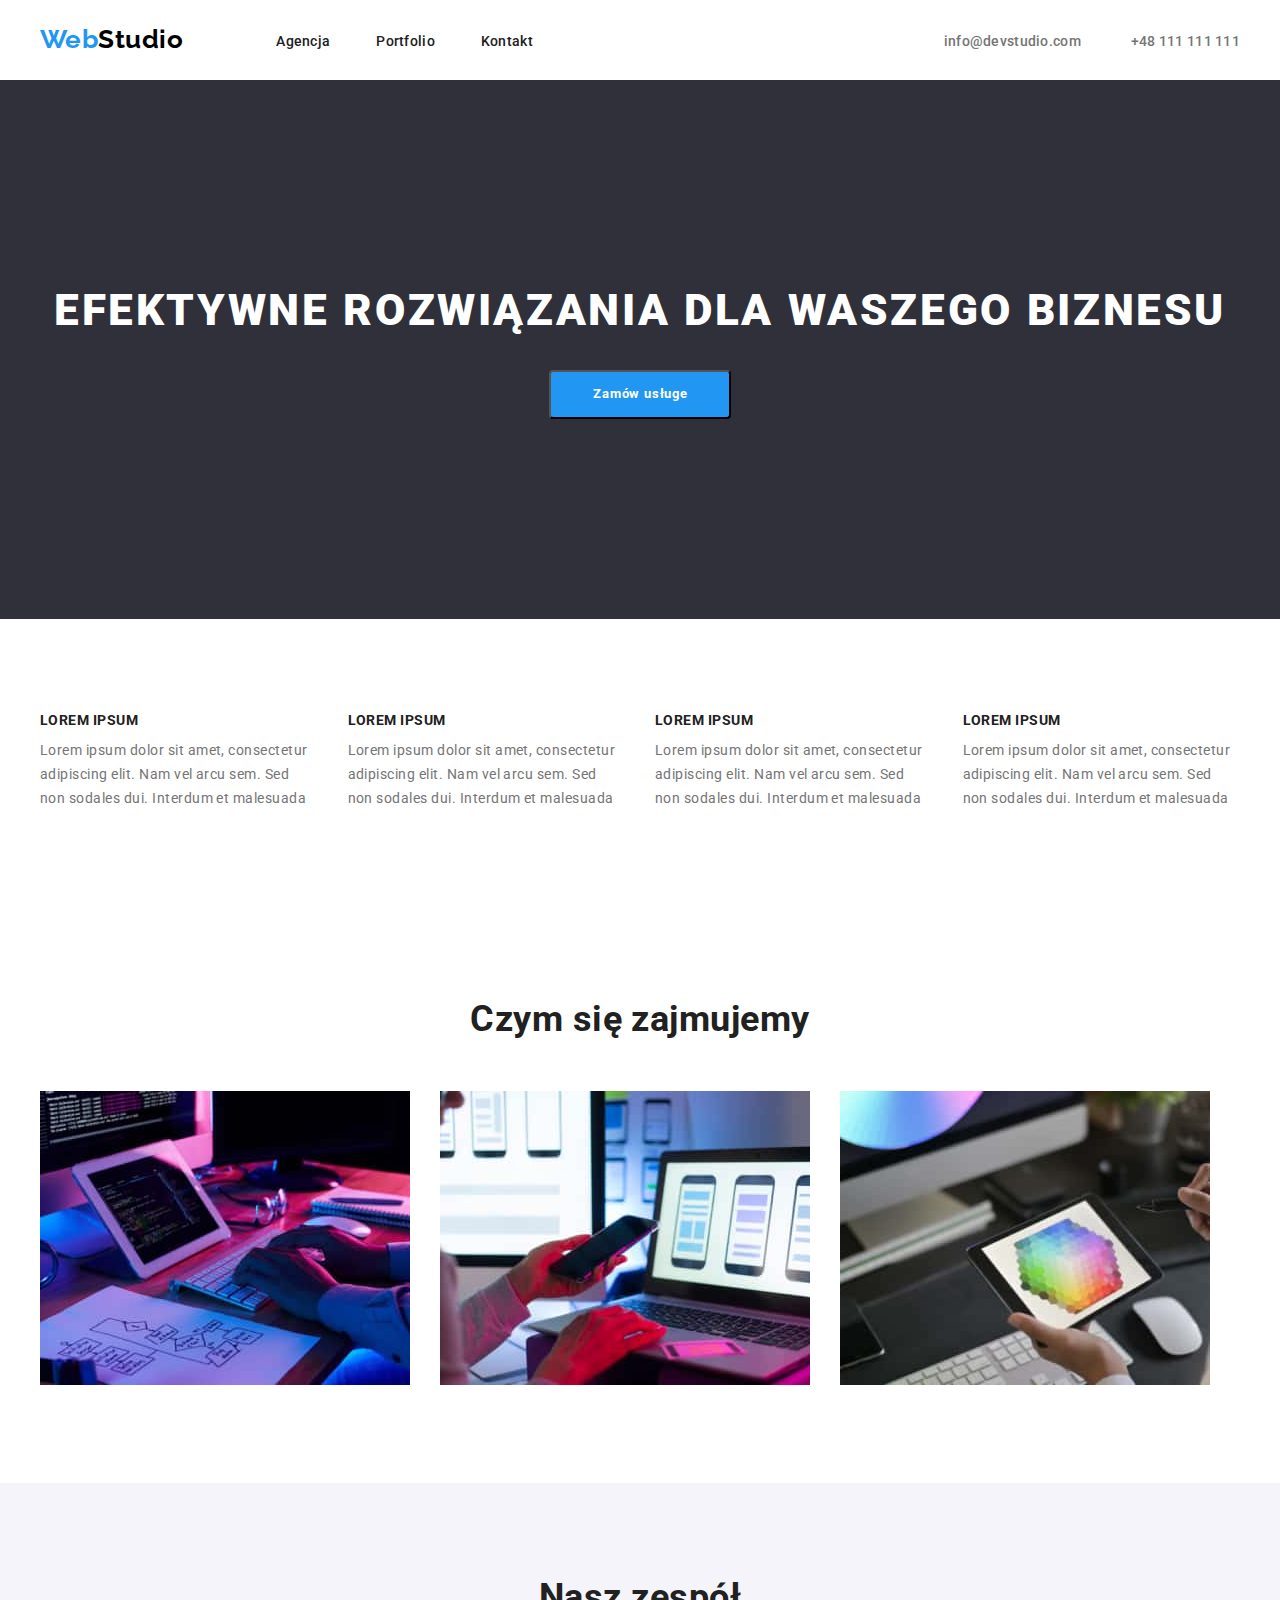
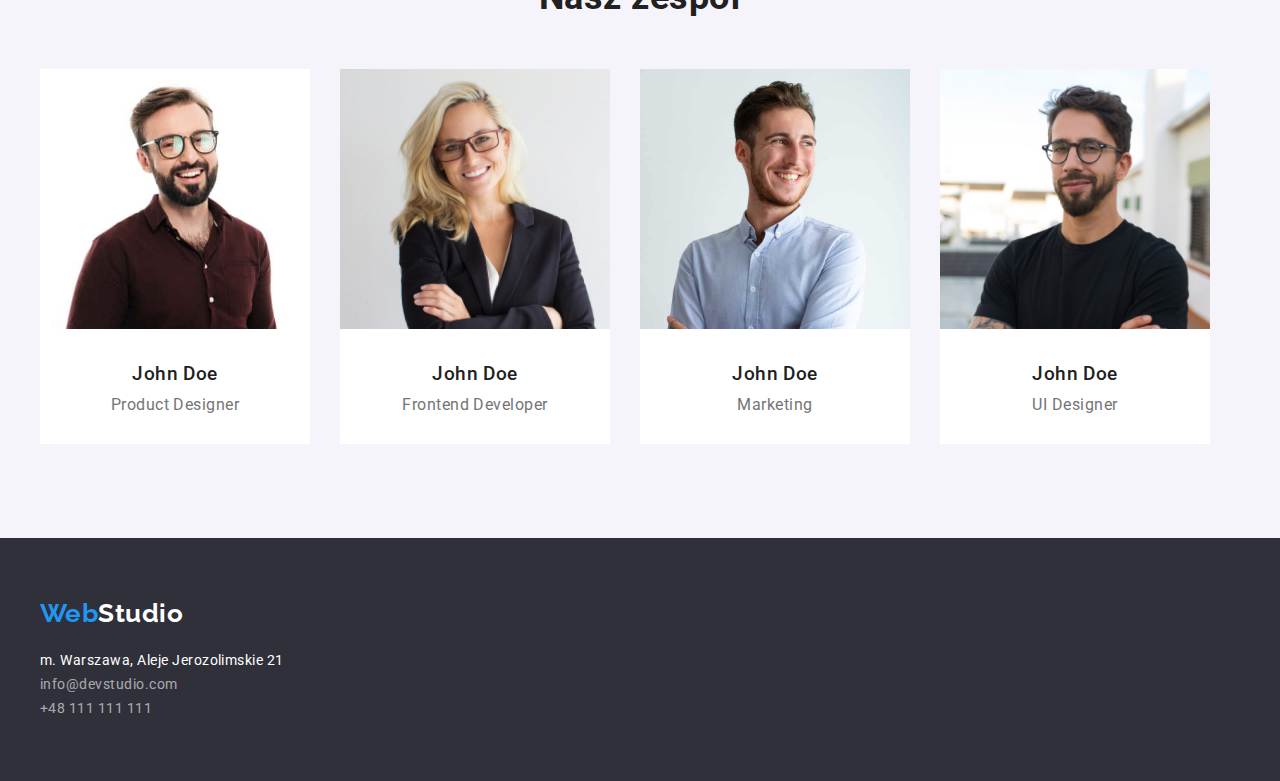
==== commit 4f2bbc6e: "corrections in css and html" ====
--- a/index.html
+++ b/index.html
@@ -21,14 +21,14 @@
     <title>WebStudio</title>
   </head>
   <body>
-    <header class="head">
-      <section class="horizontally">
+    <header>
+      <section>
         <div class="container horizontally">
           <nav class="horizontally">
             <a class="logo logo_head" href="./index.html">
               Web<span class="navigation_logo">Studio</span></a
             >
-            <ul class="horizontally">
+            <ul class="horizontally column-nav-primary">
               <li>
                 <a class="navigation-secondary" href="./index.html">Agencja</a>
               </li>
@@ -42,17 +42,17 @@
               </li>
             </ul>
           </nav>
-          <ul class="horizontally">
+          <ul class="horizontally column-nav-secondary">
             <li>
               <a
-                class="navigation-secondary nav-sec_color marg-primary"
+                class="navigation-secondary nav-sec_color"
                 href="mailto:info@devstudio.com"
                 >info@devstudio.com
               </a>
             </li>
             <li>
               <a
-                class="navigation-secondary nav-sec_color marg-secondary"
+                class="navigation-secondary nav-sec_color"
                 href="tel:+48111111111"
                 >+48 111 111 111</a
               >
@@ -70,11 +70,11 @@
           <button class="button-primary" type="button">Zamów usługe</button>
         </div>
       </section>
-      <!--lorem i zajęcia-->
+      <!--lorem -->
       <section class="section">
-        <div>
+        <div class="container">
           <ul class="horizontally-primary">
-            <li class="marg-lorem-primary">
+            <li>
               <h3 class="section_lorem">LOREM IPSUM</h3>
               <p class="sectiom_lorem_p">
                 Lorem ipsum dolor sit amet, consectetur adipiscing elit. Nam vel
@@ -95,16 +95,21 @@
                 arcu sem. Sed non sodales dui. Interdum et malesuada
               </p>
             </li>
-            <li class="marg-lorem-secondary">
-              <h3 class="section_lorem">LOREM IPSUM</h3>
-              <p class="sectiom_lorem_p">
-                Lorem ipsum dolor sit amet, consectetur adipiscing elit. Nam vel
-                arcu sem. Sed non sodales dui. Interdum et malesuada
-              </p>
-            </li>
-          </ul>
+            <li>
+              <h3 class="section_lorem">LOREM IPSUM</h3>
+              <p class="sectiom_lorem_p">
+                Lorem ipsum dolor sit amet, consectetur adipiscing elit. Nam vel
+                arcu sem. Sed non sodales dui. Interdum et malesuada
+              </p>
+            </li>
+          </ul>
+        </div>
+      </section>
+      <!--zajęcia-->
+      <section class="section">
+        <div class="container">
           <h2 class="section_work">Czym się zajmujemy</h2>
-          <ul class="image im-marg">
+          <ul class="image">
             <li>
               <img
                 src="images/img1.jpg"
--- a/css/styles.css
+++ b/css/styles.css
@@ -6,8 +6,8 @@
   --bg-color-primary: #ffffff;
   --bg-color-light: #2196f3;
   --bg-color-dark: #2f303a;
-  --font-primary: "Roboto", sans-seri;
-  --font-secondary: "Raleway";
+  --font-primary: "Roboto", sans-serif;
+  --font-secondary: "Raleway", sans-serif;
 }
 * {
   margin: 0px;
@@ -25,7 +25,6 @@
 .border {
   border: 1px solid #ececec;
 }
-
 .section {
   padding: 94px 0;
 }
@@ -39,28 +38,22 @@
   color: var(--text-color-dark-secondary);
   letter-spacing: 0.03em;
 }
-.head {
-  width: 1600px;
-  height: 80px;
-}
-.border {
-  width: 1600px;
-  height: 80px;
-}
 .horizontally {
   display: flex;
   align-items: center;
+  justify-content: space-between;
 }
 .horizontally-primary {
   display: flex;
-  width: 1170px;
-  height: 101px;
-  margin-left: 215px;
+  justify-content: space-between;
+  column-gap: 30px;
 }
 .horizontally-secondary {
   display: flex;
   justify-content: center;
   column-gap: 8px;
+}
+.marg-cont-horiz-sec {
   margin-bottom: 50px;
 }
 .logo {
@@ -71,31 +64,25 @@
   color: var(--text-color-light-secondary);
 }
 .logo_head {
+  margin-right: 93px;
   margin-top: 24px;
   margin-bottom: 25px;
-  margin-right: 93px;
 }
 .navigation_logo {
   color: #000000;
 }
+.column-nav-primary {
+  gap: 46px;
+}
+.column-nav-secondary {
+  gap: 50px;
+}
 .navigation-secondary {
   font-weight: 500;
   font-size: 14px;
   line-height: 1.2;
   letter-spacing: 0.02em;
   color: var(--text-color-dark-secondary);
-  margin-top: 32px;
-  margin-bottom: 32px;
-  margin-right: 46px;
-}
-
-.marg-primary {
-  margin-left: 325px;
-  margin-right: 25px;
-}
-.marg-secondary {
-  margin-left: 25px;
-  margin-right: 227px;
 }
 .navigation-secondary:hover,
 .address:hover {
@@ -110,14 +97,9 @@
 }
 .main-section {
   background: var(--bg-color-dark);
-  width: 1600px;
-  height: 600px;
 }
 .button-h1 {
-  display: flex;
   text-align: center;
-  flex-direction: column;
-  align-items: center;
 }
 .main-primary {
   font-weight: 900;
@@ -126,10 +108,8 @@
   letter-spacing: 0.06em;
   text-transform: uppercase;
   color: var(--text-color-light-primary);
-  margin-top: 200px;
   margin-bottom: 30px;
-  width: 696px;
-  height: 120px;
+  padding-top: 200px;
 }
 .button-primary {
   font-family: var(--font-primary);
@@ -140,11 +120,7 @@
   background: var(--bg-color-light);
   border-radius: 4px;
   padding: 10px 41px 10px 42px;
-  width: 200px;
-  height: 50px;
   margin-bottom: 200px;
-  margin-left: 700px;
-  margin-right: 700px;
 }
 .section_lorem {
   font-weight: 700;
@@ -157,16 +133,6 @@
   font-size: 14px;
   line-height: 1.71;
   color: var(--text-color-dark-primary);
-}
-.marg-lorem {
-  margin-left: 30px;
-}
-.marg-lorem-secondary {
-  margin-left: 30px;
-}
-.section_work {
-  margin-top: 94px;
-  margin-left: 624px;
 }
 .section_work,
 .team {
@@ -175,32 +141,17 @@
   line-height: 1.16;
   text-align: center;
   margin-bottom: 50px;
-  display: flex;
-}
-.team {
-  justify-content: center;
-}
-
+}
 .image {
-  width: 370px;
-  height: 294px;
   display: flex;
   column-gap: 30px;
 }
-.im-marg {
-  margin-left: 215px;
-}
 .team-image {
-  width: 270px;
-  height: 368px;
   background: var(--bg-color-primary);
   text-align: center;
 }
-
 .our_team {
   background: #f5f4fa;
-  width: 1600px;
-  height: 648px;
 }
 .name {
   font-weight: 500;
@@ -209,24 +160,20 @@
   margin-top: 30px;
   margin-bottom: 10px;
 }
-
 .position {
   line-height: 1.19;
   color: var(--text-color-dark-primary);
-  margin-bottom: 30px;
+  padding-bottom: 30px;
 }
 .foot {
   background: var(--bg-color-dark);
-  width: 1600px;
-  height: 252px;
-  padding-top: 60px;
+  padding: 60px 0;
 }
 .foot_logo {
   color: var(--text-color-light-primary);
 }
 .column {
   margin-top: 20px;
-  margin-bottom: 60px;
 }
 .address {
   font-size: 14px;
@@ -254,7 +201,6 @@
   font-family: var(--font-primary);
   font-weight: 500;
   line-height: 1.62;
-  text-align: center;
   background: #f5f4fa;
   color: var(--text-color-dark-secondary);
   border-radius: 4px;
@@ -274,11 +220,8 @@
 .image-wrap {
   display: flex;
   flex-wrap: wrap;
-  justify-content: center;
-  align-items: center;
   gap: 30px;
 }
-
 .image-figure {
   border: 1px solid #eeeeee;
 }
